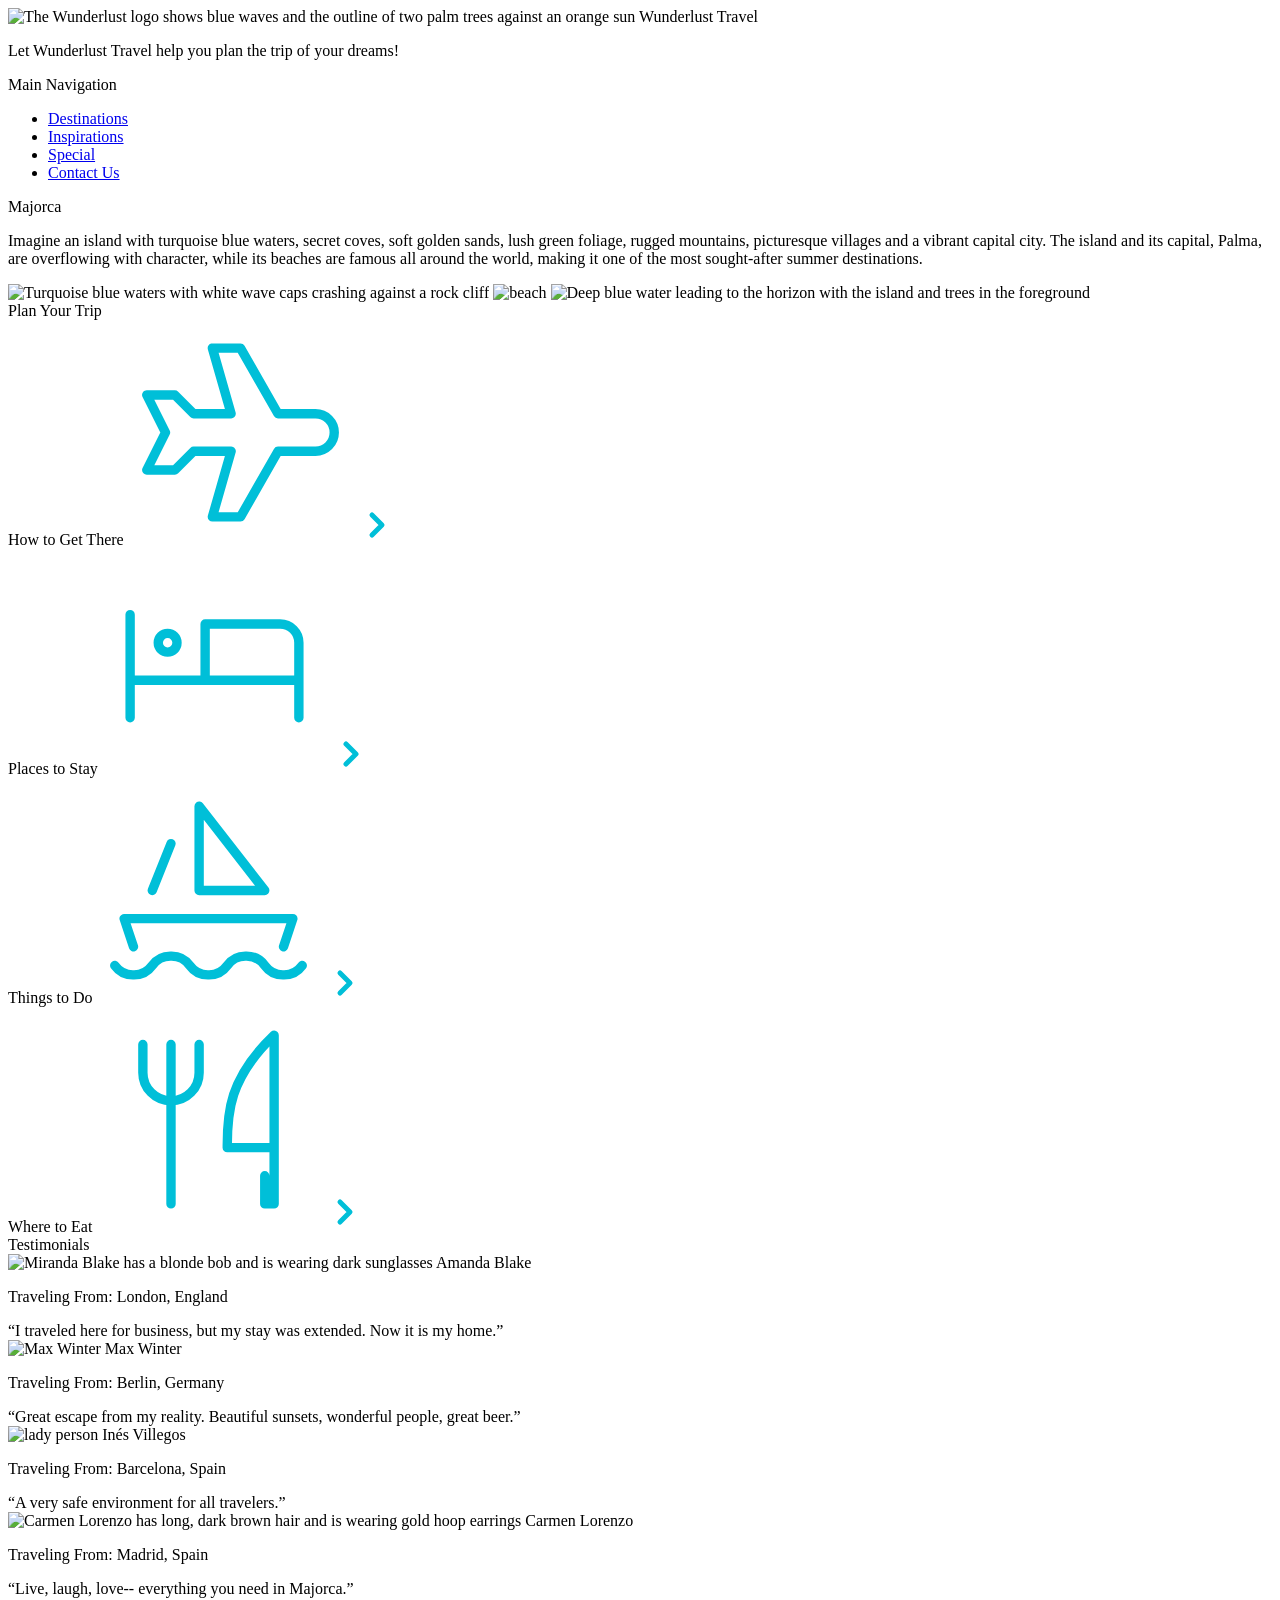
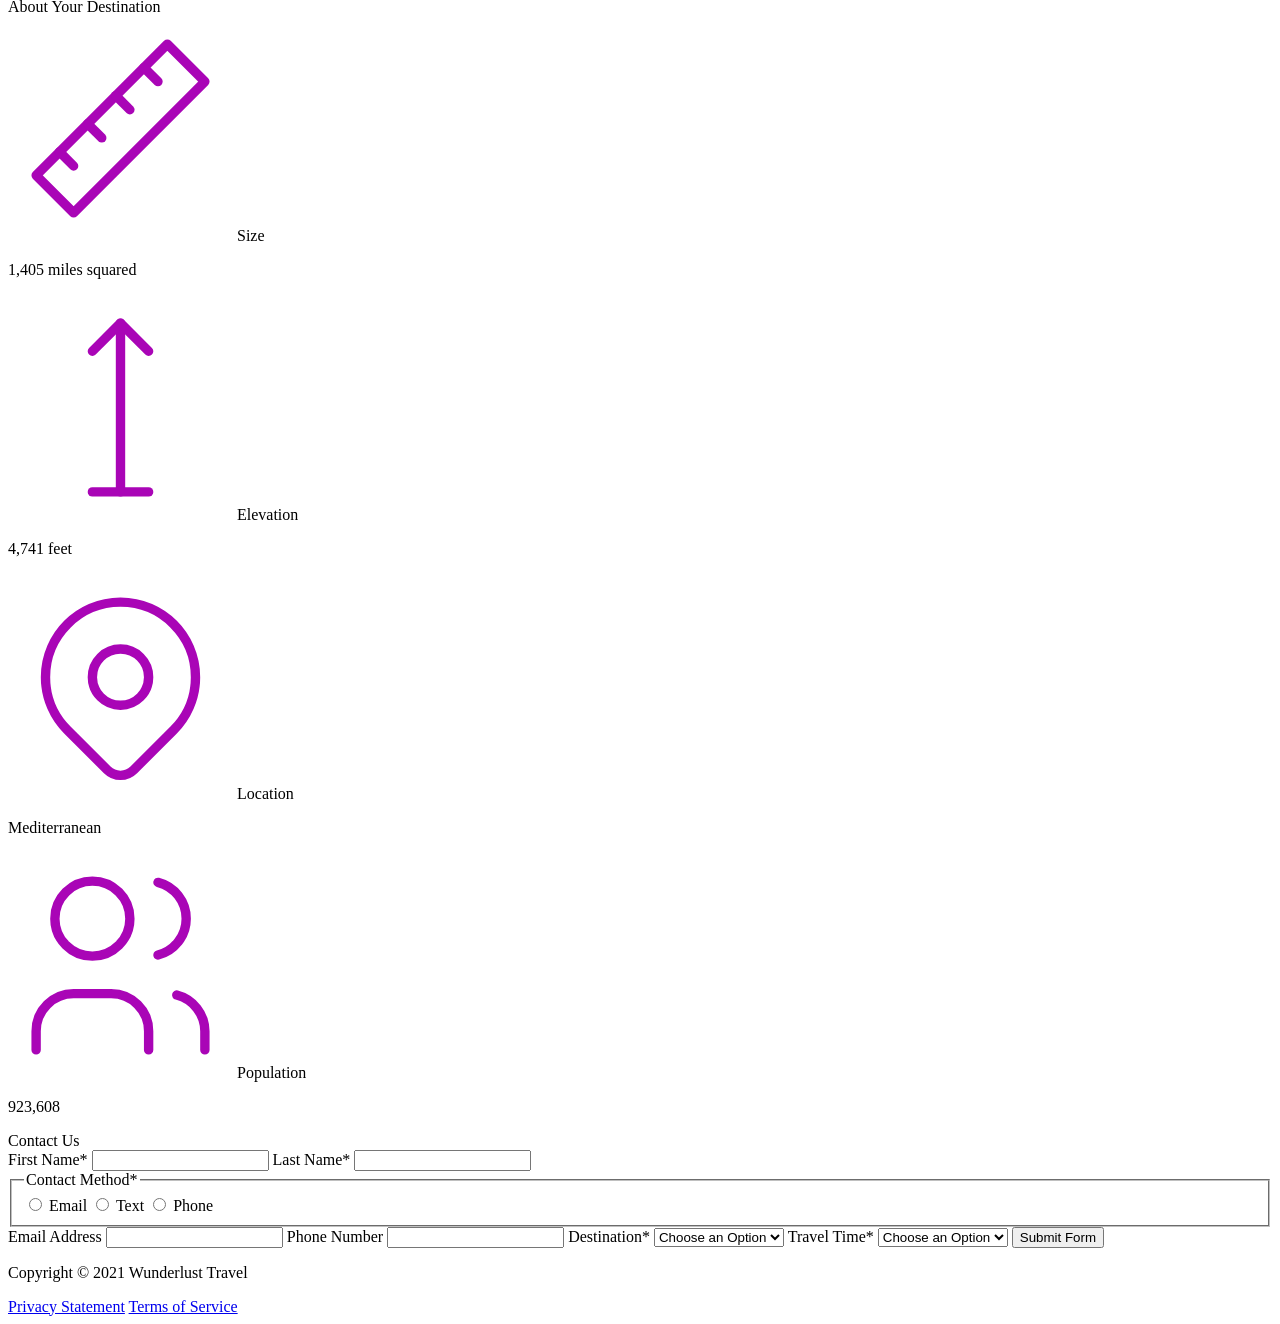
==== majorca.html @ 839fad2a "added majorca.html added majorca.html starter file to wunderlust repository" ====
<!DOCTYPE html>
<html lang="en">
    <head>
<!--         Add all required tags in the head here - meta tags for SEO, responsiveness, and with info about the page, etc., in addition to tags to create a card on Twitter with a large image and open graph tags to allow for sharing on other social media sites -->
    </head>
    <body>
<!--         Reveiew the document and add the proper tags to all of the headings  throughout. Use the outline feature in the validator to ensure that these have been added correctly. See the image of the correct outline as a reference if you have questions 

Also review the alt text on all of the images to ensure that it is descriptive and appropriate-->
        <header>
            <img src="images/logo.png" alt="The Wunderlust logo shows blue waves and the outline of two palm trees against an orange sun">
            Wunderlust Travel
            <p>Let Wunderlust Travel help you plan the trip of your dreams!</p>
            <nav>
                Main Navigation
                <ul>
                    <li><a href="#">Destinations</a></li>
                    <li><a href="#">Inspirations</a></li>
                    <li><a href="#">Special</a></li>
                    <li><a href="#">Contact Us</a></li>
                </ul>
            </nav>
        </header>
        <main>
            <article>  
                Majorca
                <p>Imagine an island with turquoise blue waters, secret coves, soft golden sands, lush green foliage, rugged mountains, picturesque villages and a vibrant capital city. The island and its capital, Palma, are overflowing with character, while its beaches are famous all around the world, making it one of the most sought-after summer destinations.</p>
                <img src="images/majorca-waves.png" alt="Turquoise blue waters with white wave caps crashing against a rock cliff">
                <img src="images/majorca-beach.png" alt="beach">
                <img src="images/majorca-cove.png" alt="Deep blue water leading to the horizon with the island and trees in the foreground">
                <section>
                    Plan Your Trip
                    <section>
                        How to Get There
                        <svg xmlns="http://www.w3.org/2000/svg" class="icon icon-tabler icon-tabler-plane" width="225" height="225" viewBox="0 0 24 24" stroke-width="1" stroke="#00bfd8" fill="none" stroke-linecap="round" stroke-linejoin="round"> <path stroke="none" d="M0 0h24v24H0z" fill="none"/> <path d="M16 10h4a2 2 0 0 1 0 4h-4l-4 7h-3l2 -7h-4l-2 2h-3l2 -4l-2 -4h3l2 2h4l-2 -7h3z" /></svg>
                        <a href="#" title="Search for flights">
                            <svg xmlns="http://www.w3.org/2000/svg" class="icon icon-tabler icon-tabler-chevron-right" width="40" height="40" viewBox="0 0 24 24" stroke-width="3" stroke="#00bfd8" fill="none" stroke-linecap="round" stroke-linejoin="round"><path stroke="none" d="M0 0h24v24H0z" fill="none"/><polyline points="9 6 15 12 9 18" /></svg>
                        </a>
                    </section>      
                    <section>
                        Places to Stay
                        <svg xmlns="http://www.w3.org/2000/svg" class="icon icon-tabler icon-tabler-bed" width="225" height="225" viewBox="0 0 24 24" stroke-width="1" stroke="#00bfd8" fill="none" stroke-linecap="round" stroke-linejoin="round"><path stroke="none" d="M0 0h24v24H0z" fill="none"/><path d="M3 7v11m0 -4h18m0 4v-8a2 2 0 0 0 -2 -2h-8v6" /><circle cx="7" cy="10" r="1" /></svg>
                        <a href="#" title="Search for hotels">
                            <svg xmlns="http://www.w3.org/2000/svg" class="icon icon-tabler icon-tabler-chevron-right" width="40" height="40" viewBox="0 0 24 24" stroke-width="3" stroke="#00bfd8" fill="none" stroke-linecap="round" stroke-linejoin="round"><path stroke="none" d="M0 0h24v24H0z" fill="none"/><polyline points="9 6 15 12 9 18" /></svg> 
                        </a>
                    </section>
                    <section>
                        Things to Do
                        <svg xmlns="http://www.w3.org/2000/svg" class="icon icon-tabler icon-tabler-sailboat" width="225" height="225" viewBox="0 0 24 24" stroke-width="1" stroke="#00bfd8" fill="none" stroke-linecap="round" stroke-linejoin="round"><path stroke="none" d="M0 0h24v24H0z" fill="none"/><path d="M2 20a2.4 2.4 0 0 0 2 1a2.4 2.4 0 0 0 2 -1a2.4 2.4 0 0 1 2 -1a2.4 2.4 0 0 1 2 1a2.4 2.4 0 0 0 2 1a2.4 2.4 0 0 0 2 -1a2.4 2.4 0 0 1 2 -1a2.4 2.4 0 0 1 2 1a2.4 2.4 0 0 0 2 1a2.4 2.4 0 0 0 2 -1" /><path d="M4 18l-1 -3h18l-1 3" /><path d="M11 12h7l-7 -9v9" /><line x1="8" y1="7" x2="6" y2="12" /></svg>
                        <a href="#" title="Search for Activities">
                            <svg xmlns="http://www.w3.org/2000/svg" class="icon icon-tabler icon-tabler-chevron-right" width="40" height="40" viewBox="0 0 24 24" stroke-width="3" stroke="#00bfd8" fill="none" stroke-linecap="round" stroke-linejoin="round"><path stroke="none" d="M0 0h24v24H0z" fill="none"/><polyline points="9 6 15 12 9 18" /></svg> 
                        </a>                     
                    </section>    
                    <section>
                        Where to Eat
                        <svg xmlns="http://www.w3.org/2000/svg" class="icon icon-tabler icon-tabler-tools-kitchen-2" width="225" height="225" viewBox="0 0 24 24" stroke-width="1" stroke="#00bfd8" fill="none" stroke-linecap="round" stroke-linejoin="round"><path stroke="none" d="M0 0h24v24H0z" fill="none"/><path d="M19 3v12h-5c-.023 -3.681 .184 -7.406 5 -12zm0 12v6h-1v-3m-10 -14v17m-3 -17v3a3 3 0 1 0 6 0v-3" /></svg>
                        <a href="#" title="Search for Restaurants">
                            <svg xmlns="http://www.w3.org/2000/svg" class="icon icon-tabler icon-tabler-chevron-right" width="40" height="40" viewBox="0 0 24 24" stroke-width="3" stroke="#00bfd8" fill="none" stroke-linecap="round" stroke-linejoin="round"><path stroke="none" d="M0 0h24v24H0z" fill="none"/><polyline points="9 6 15 12 9 18" /></svg>                          
                        </a>
                    </section>   
                </section>
                <section>
                    Testimonials
                    <section>
                        <img src="images/mirando-blake.png" alt="Miranda Blake has a blonde bob and is wearing dark sunglasses">
                        Amanda Blake
                        <p>Traveling From: London, England</p>
                        <q>I traveled here for business, but my stay was extended. Now it is my home.</q>
                    </section>
                    <section>
                        <img src="images/max-winter.png" alt="Max Winter">
                        Max Winter
                        <p>Traveling From: Berlin, Germany</p>
                        <q>Great escape from my reality. Beautiful sunsets, wonderful people, great beer.</q>
                    </section>
                    <section>
                        <img src="images/ines-villegoes.png" alt="lady person">
                        Inés Villegos
                        <p>Traveling From: Barcelona, Spain</p>
                        <q>A very safe environment for all travelers.</q>
                    </section>
                    <section>
                        <img src="images/carmen-lorenzo.png" alt="Carmen Lorenzo has long, dark brown hair and is wearing gold hoop earrings">
                        Carmen Lorenzo
                        <p>Traveling From: Madrid, Spain</p>
                        <q>Live, laugh, love-- everything you need in Majorca.</q>
                    </section>
                </section>
                <section>
                    About Your Destination
                    <section>
                        <svg xmlns="http://www.w3.org/2000/svg" class="icon icon-tabler icon-tabler-ruler-2" width="225" height="225" viewBox="0 0 24 24" stroke-width="1" stroke="#a905b6" fill="none" stroke-linecap="round" stroke-linejoin="round"><path stroke="none" d="M0 0h24v24H0z" fill="none"/><path d="M17 3l4 4l-14 14l-4 -4z" /><path d="M16 7l-1.5 -1.5" /><path d="M13 10l-1.5 -1.5" /><path d="M10 13l-1.5 -1.5" /><path d="M7 16l-1.5 -1.5" /></svg>
                        Size
                        <p>1,405 miles squared</p>
                    </section>
                    <section>
                        <svg xmlns="http://www.w3.org/2000/svg" class="icon icon-tabler icon-tabler-arrow-top-bar" width="225" height="225" viewBox="0 0 24 24" stroke-width="1" stroke="#a905b6" fill="none" stroke-linecap="round" stroke-linejoin="round"><path stroke="none" d="M0 0h24v24H0z" fill="none"/><line x1="12" y1="21" x2="12" y2="3" /><path d="M15 6l-3 -3l-3 3" /><line x1="9" y1="21" x2="15" y2="21" /></svg>
                        Elevation
                        <p>4,741 feet</p>
                    </section>
                    <section>
                        <svg xmlns="http://www.w3.org/2000/svg" class="icon icon-tabler icon-tabler-map-pin" width="225" height="225" viewBox="0 0 24 24" stroke-width="1" stroke="#a905b6" fill="none" stroke-linecap="round" stroke-linejoin="round"><path stroke="none" d="M0 0h24v24H0z" fill="none"/><circle cx="12" cy="11" r="3" /><path d="M17.657 16.657l-4.243 4.243a2 2 0 0 1 -2.827 0l-4.244 -4.243a8 8 0 1 1 11.314 0z" /></svg>
                        Location
                        <p>Mediterranean</p>
                    </section>
                    <section>
                        <svg xmlns="http://www.w3.org/2000/svg" class="icon icon-tabler icon-tabler-users" width="225" height="225" viewBox="0 0 24 24" stroke-width="1" stroke="#a905b6" fill="none" stroke-linecap="round" stroke-linejoin="round"><path stroke="none" d="M0 0h24v24H0z" fill="none"/><circle cx="9" cy="7" r="4" /><path d="M3 21v-2a4 4 0 0 1 4 -4h4a4 4 0 0 1 4 4v2" /><path d="M16 3.13a4 4 0 0 1 0 7.75" /><path d="M21 21v-2a4 4 0 0 0 -3 -3.85" /></svg>
                        Population
                        <p>923,608</p>
                    </section>
                </section>
                <section>
                    Contact Us
                    <form method="post" action="https://wp.zybooks.com/form-viewer.php">
                        <label for="fName">First Name<span>*</span></label>
                        <input type="text" name="fName" id="fName" autocomplete="given-name" required>
                        <label for="lName">Last Name<span>*</span></label>
                        <input type="text" name="lName" id="lName" autocomplete="family-name" required>
                        <fieldset>
                            <legend>Contact Method<span>*</span></legend>
                            <input type="radio" name="contactPref" id="prefEmail" required>
                            <label for="prefEmail">Email</label>
                            <input type="radio" name="contactPref" id="prefText">
                            <label for="prefText">Text</label>
                            <input type="radio" name="contactPref" id="prefPhone">
                            <label for="prefPhone">Phone</label>
                        </fieldset>
                        <label for="email">Email Address</label>
                        <input type="email" name="email" id="email" autocomplete="email">
                        <label for="phone">Phone Number</label>
                        <input type="tel" name="phone" id="phone" autocomplete="tel">
                        <label for="destination">Destination<span>*</span></label>
                        <select name="destination" id="destination" required>
                            <option value="">Choose an Option</option>
                            <option value="barcelona">Barcelona</option>
                            <option value="granada">Granada</option>
                            <option value="ibiza">Ibiza</option>
                            <option value="madrid">Madrid</option>
                            <option value="majora">Majora</option>
                            <option value="seville">Seville</option>
                            <option value="tenerife">Tenerife</option>
                            <option value="valencia">Valencia</option>
                        </select>
                        <label for="travelTime">Travel Time<span>*</span></label>
                        <select name="travelTime" id="travelTime" required>
                            <option value="">Choose an Option</option>
                            <option value="fall">Fall</option>
                            <option value="winter">Winter</option>
                            <option value="spring">Spring</option>
                            <option value="summer">Summer</option>
                            <option value="flexible">Flexible</option>
                        </select>
                        <input type="submit" name="mySubmit" id="mySubmit" value="Submit Form">
                    </form>
                </section>
            </article>
        </main>
        <footer>
            <p>Copyright &copy; 2021 Wunderlust Travel</p>
            <a href="#">Privacy Statement</a>
            <a href="#">Terms of Service</a>
        </footer>
    </body>
</html>
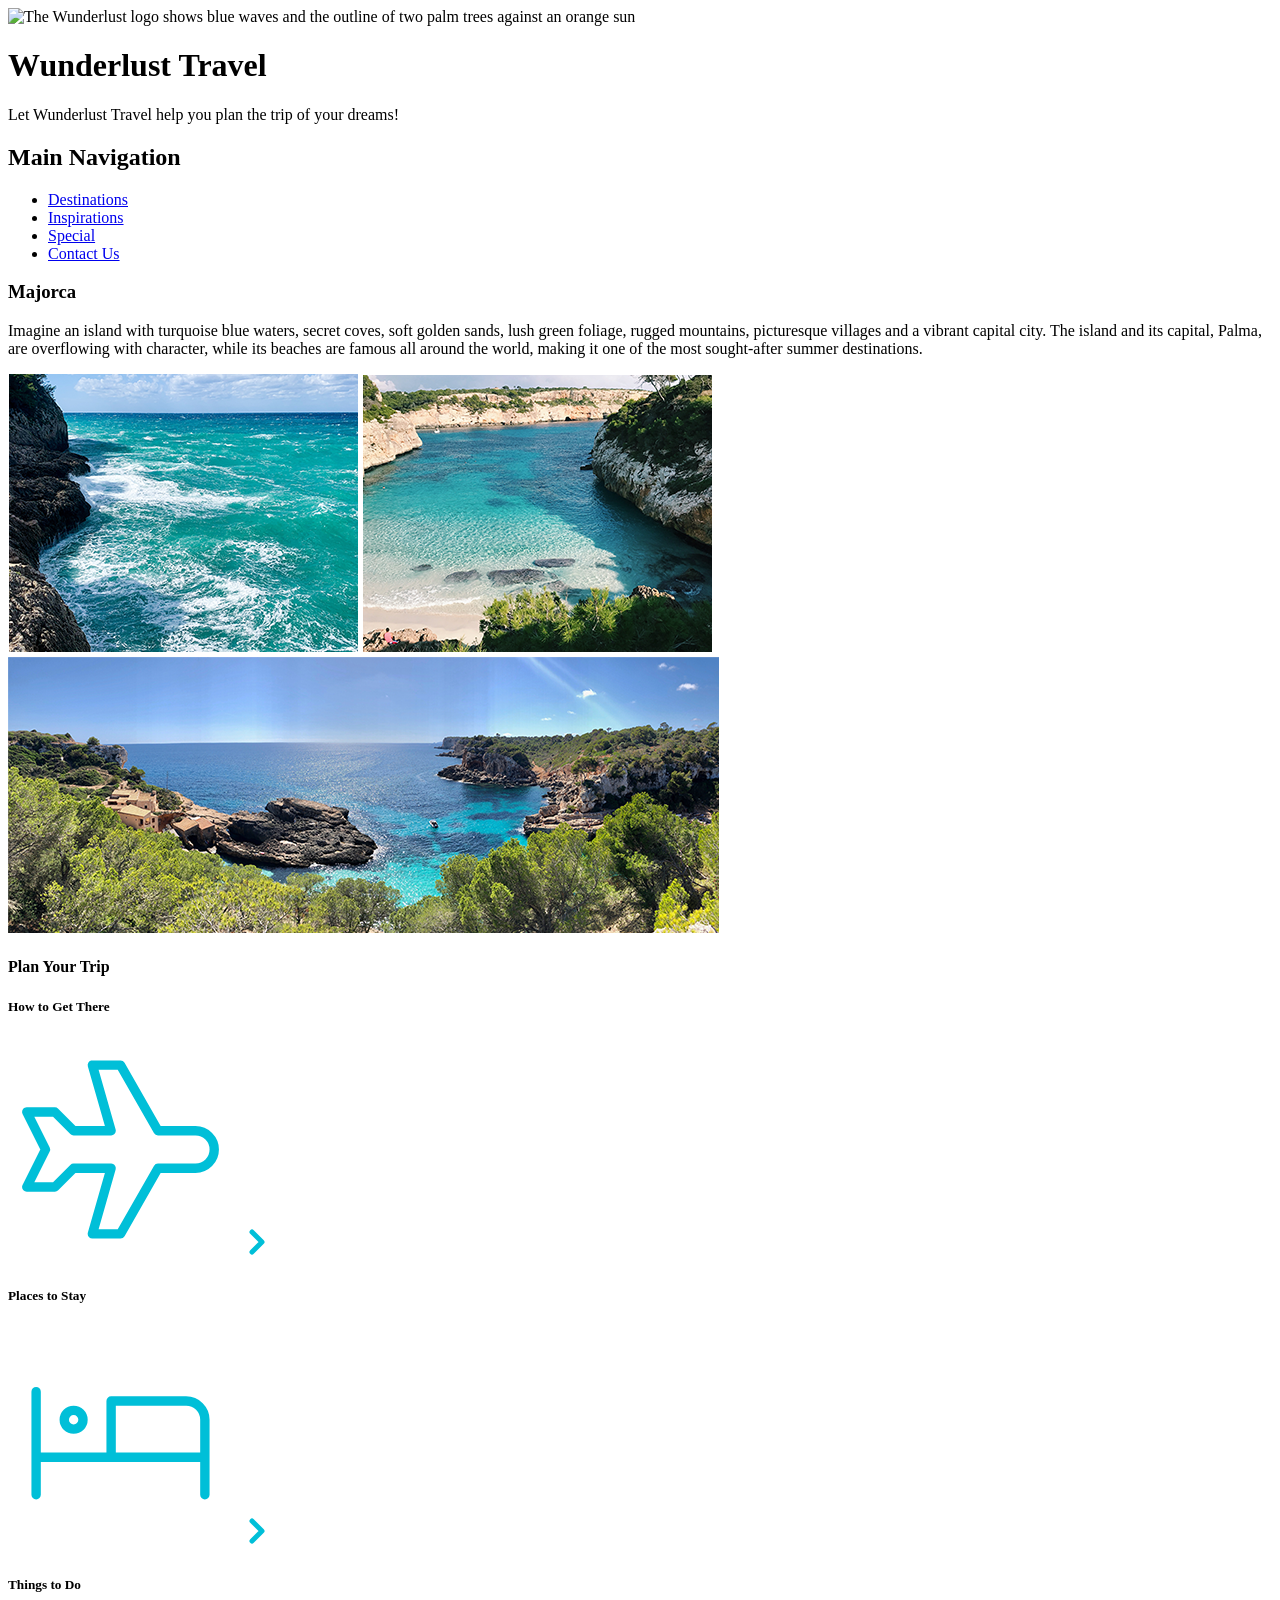
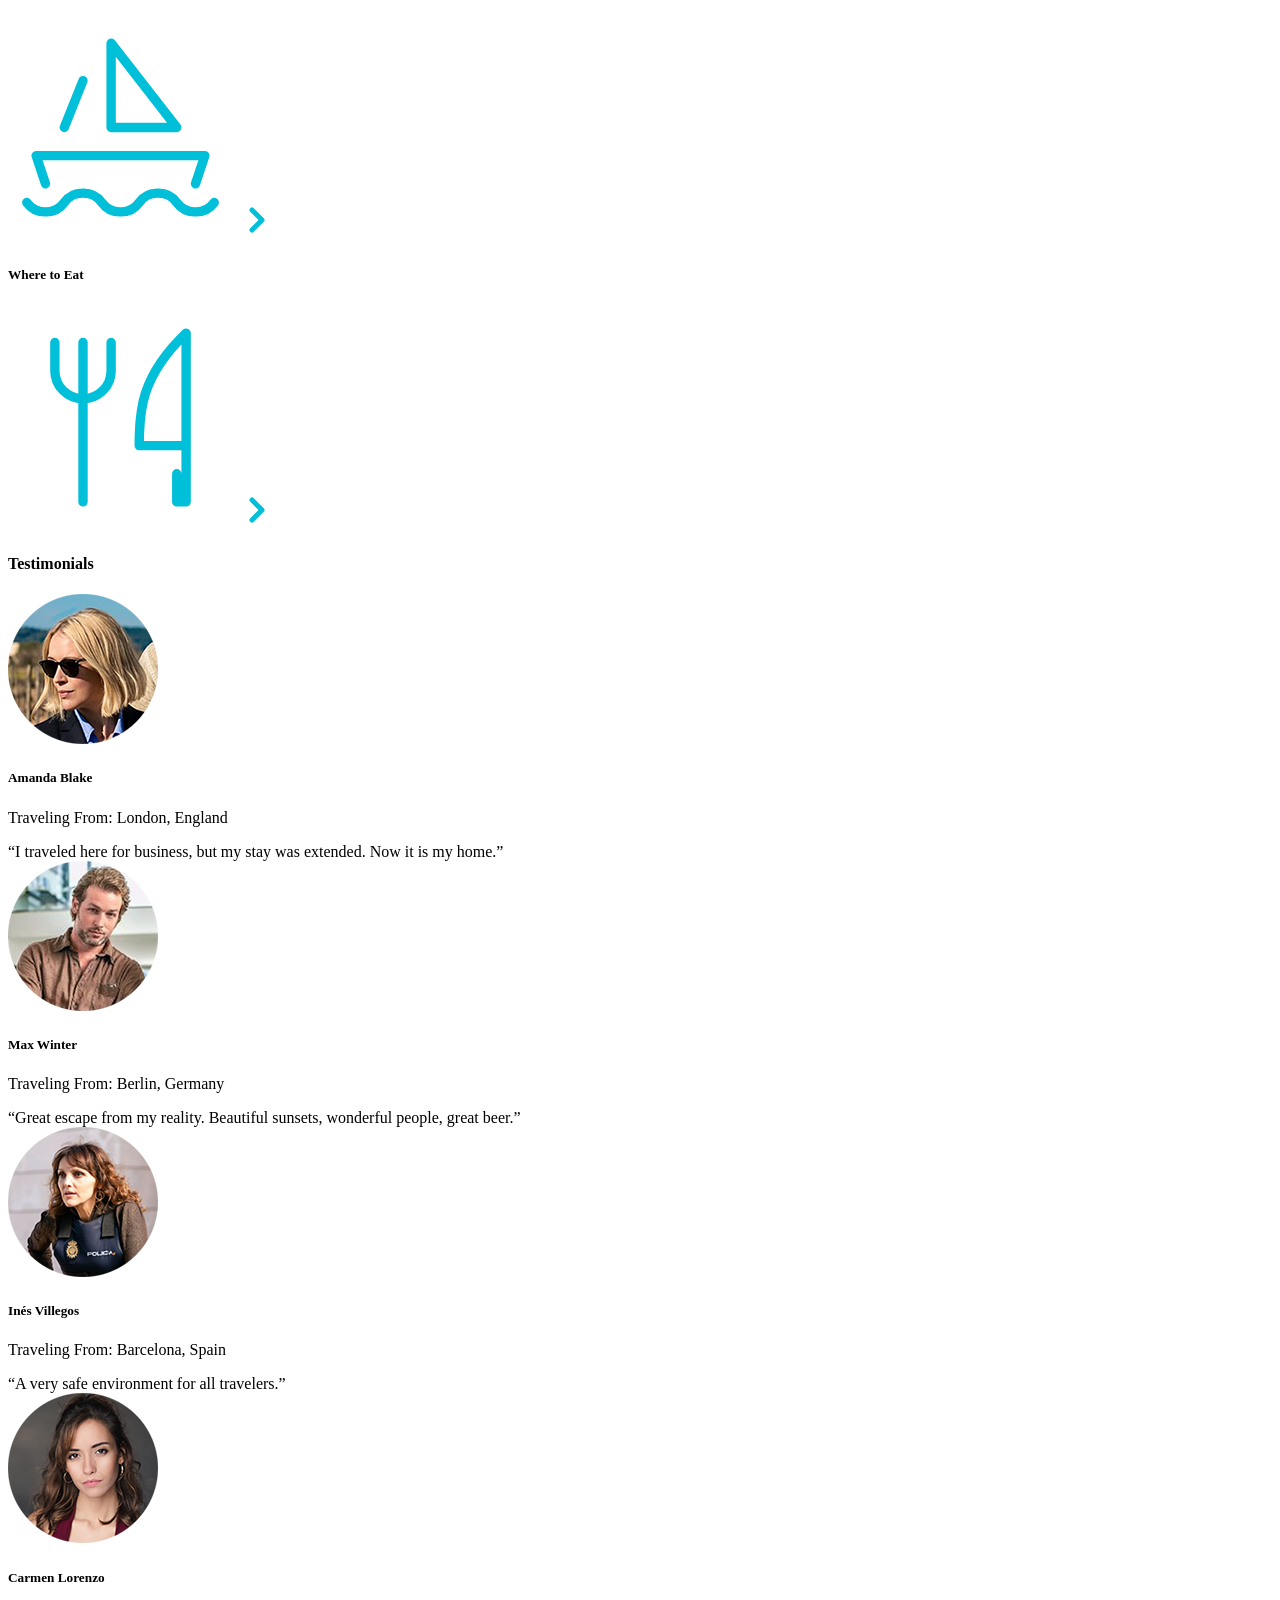
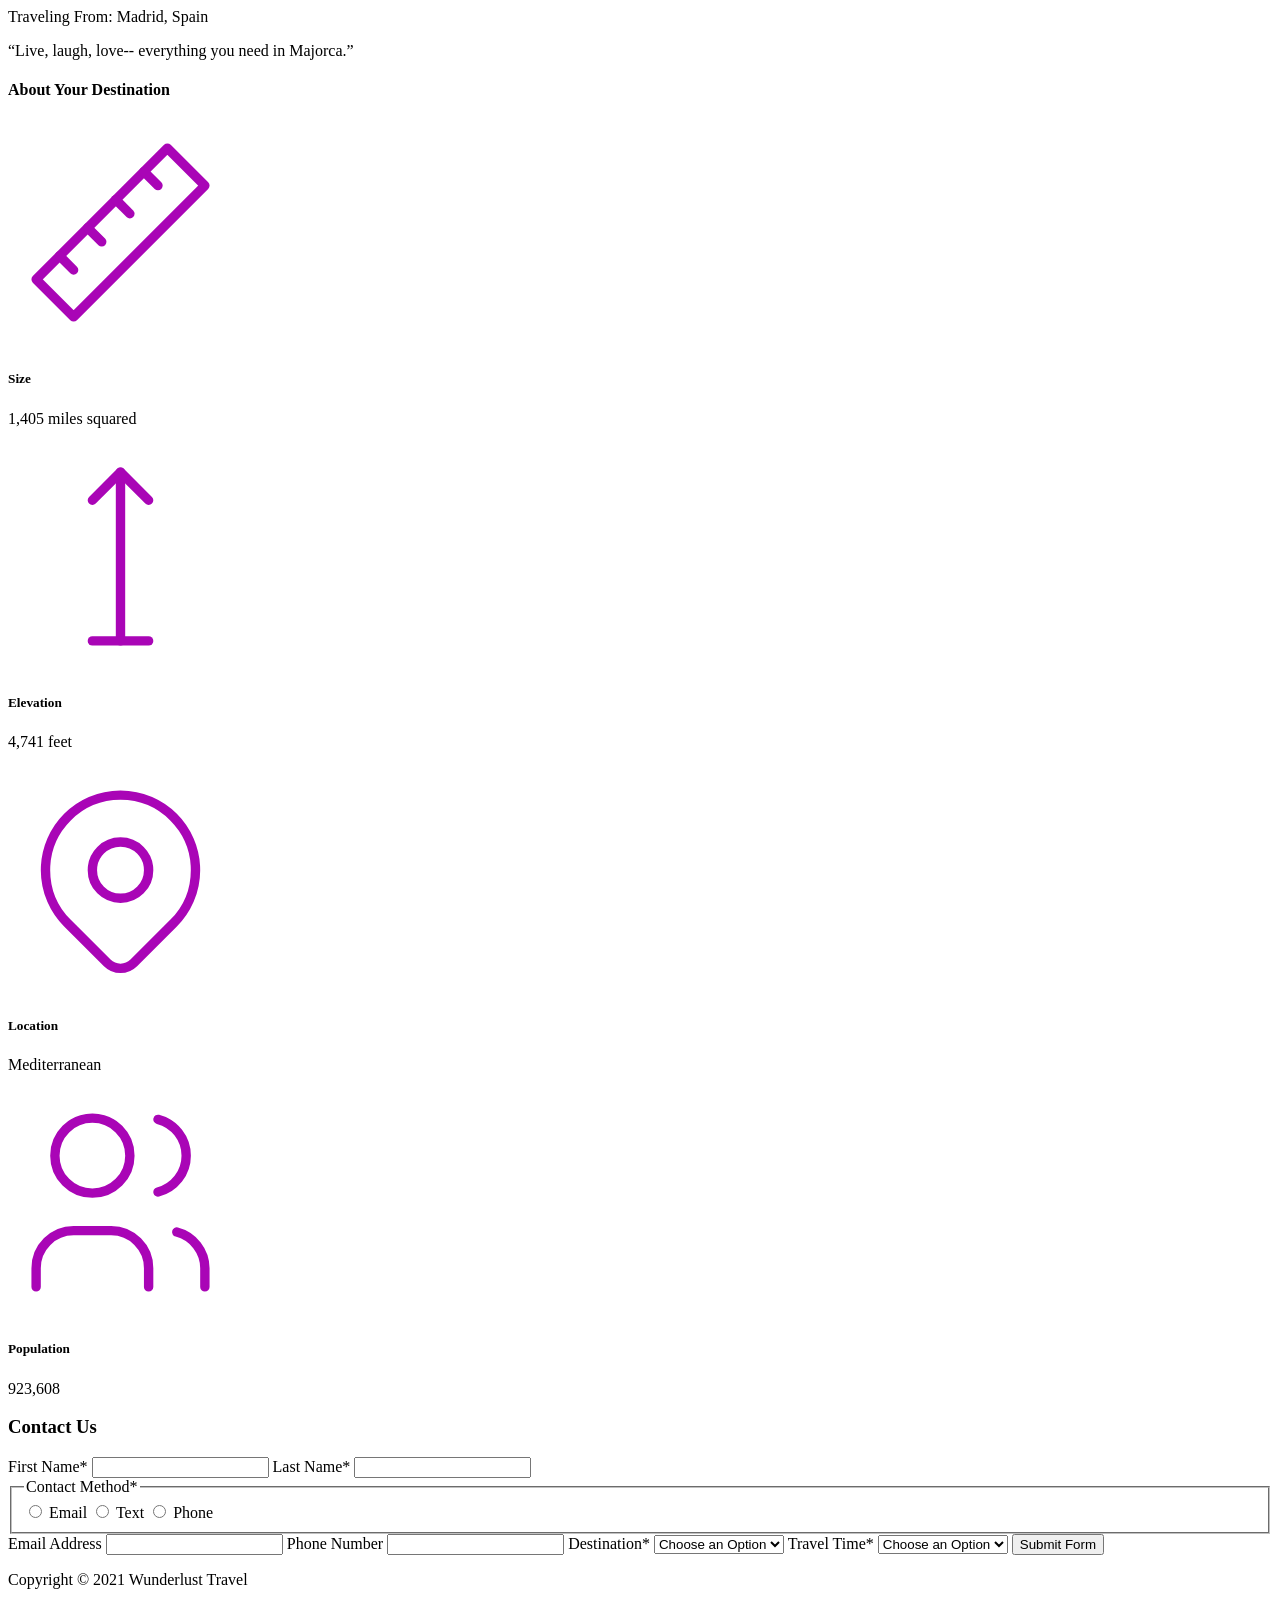
==== commit 0eb7bd0b: "added meta and headings added meta in head for SEO and social media cards, fixed hrefs to images, ch" ====
--- a/majorca.html
+++ b/majorca.html
@@ -2,6 +2,28 @@
 <html lang="en">
     <head>
 <!--         Add all required tags in the head here - meta tags for SEO, responsiveness, and with info about the page, etc., in addition to tags to create a card on Twitter with a large image and open graph tags to allow for sharing on other social media sites -->
+
+<title>Wunderlust Travel</title>
+<meta name="description" content="Let Wunderlust Travel help you plan the trip of your dreams!">
+<meta name="robots" content="index, follow">
+<meta name="viewport" content="width=device-width, initial-scale=1.0">
+<meta name="author" content="Brianna Beasley">
+
+<meta property="og:url" content="https://www.majorca.com/">
+<meta property="og:type" content="website">
+<meta property="og:title" content="Wunderlust Travel">
+<meta property="og:description" content="Let Wunderlust Travel help you plan the trip of your dreams!">
+<meta property="og:image" content="images/logo.png">
+
+<meta name="twitter:card" content="images/logo.png">
+<meta name="twitter:domain" content="majorca.com">
+<meta name="twitter:title" content="Wunderlust Travel">
+<meta name="twitter:description" content="Let Wunderlust Travel help you plan the trip of your dreams!">
+<meta name="twitter:image" content="images/majorca-waves.png">
+<meta name="twitter:url" content="https://www.majorca.com/">
+
+<link rel="stylesheet" href="styles.css">
+<link rel="script" href="javascript.js">
     </head>
     <body>
 <!--         Reveiew the document and add the proper tags to all of the headings  throughout. Use the outline feature in the validator to ensure that these have been added correctly. See the image of the correct outline as a reference if you have questions 
@@ -9,10 +31,10 @@
 Also review the alt text on all of the images to ensure that it is descriptive and appropriate-->
         <header>
             <img src="images/logo.png" alt="The Wunderlust logo shows blue waves and the outline of two palm trees against an orange sun">
-            Wunderlust Travel
+            <h1>Wunderlust Travel</h1>
             <p>Let Wunderlust Travel help you plan the trip of your dreams!</p>
             <nav>
-                Main Navigation
+                <h2>Main Navigation</h2>
                 <ul>
                     <li><a href="#">Destinations</a></li>
                     <li><a href="#">Inspirations</a></li>
@@ -23,36 +45,36 @@
         </header>
         <main>
             <article>  
-                Majorca
+                <h3>Majorca</h3>
                 <p>Imagine an island with turquoise blue waters, secret coves, soft golden sands, lush green foliage, rugged mountains, picturesque villages and a vibrant capital city. The island and its capital, Palma, are overflowing with character, while its beaches are famous all around the world, making it one of the most sought-after summer destinations.</p>
-                <img src="images/majorca-waves.png" alt="Turquoise blue waters with white wave caps crashing against a rock cliff">
-                <img src="images/majorca-beach.png" alt="beach">
-                <img src="images/majorca-cove.png" alt="Deep blue water leading to the horizon with the island and trees in the foreground">
+                <img src="images/majorca-waves-M.png" alt="Turquoise blue waters with white wave caps crashing against a rock cliff">
+                <img src="images/majorca-beach-M.png" alt="vibrant, clear beach surrounded by lots of greenery">
+                <img src="images/majorca-cove-M.png" alt="Deep blue water leading to the horizon with the island and trees in the foreground">
                 <section>
-                    Plan Your Trip
+                    <h4>Plan Your Trip</h4>
                     <section>
-                        How to Get There
+                        <h5>How to Get There</h5>
                         <svg xmlns="http://www.w3.org/2000/svg" class="icon icon-tabler icon-tabler-plane" width="225" height="225" viewBox="0 0 24 24" stroke-width="1" stroke="#00bfd8" fill="none" stroke-linecap="round" stroke-linejoin="round"> <path stroke="none" d="M0 0h24v24H0z" fill="none"/> <path d="M16 10h4a2 2 0 0 1 0 4h-4l-4 7h-3l2 -7h-4l-2 2h-3l2 -4l-2 -4h3l2 2h4l-2 -7h3z" /></svg>
                         <a href="#" title="Search for flights">
                             <svg xmlns="http://www.w3.org/2000/svg" class="icon icon-tabler icon-tabler-chevron-right" width="40" height="40" viewBox="0 0 24 24" stroke-width="3" stroke="#00bfd8" fill="none" stroke-linecap="round" stroke-linejoin="round"><path stroke="none" d="M0 0h24v24H0z" fill="none"/><polyline points="9 6 15 12 9 18" /></svg>
                         </a>
                     </section>      
                     <section>
-                        Places to Stay
+                        <h5>Places to Stay</h5>
                         <svg xmlns="http://www.w3.org/2000/svg" class="icon icon-tabler icon-tabler-bed" width="225" height="225" viewBox="0 0 24 24" stroke-width="1" stroke="#00bfd8" fill="none" stroke-linecap="round" stroke-linejoin="round"><path stroke="none" d="M0 0h24v24H0z" fill="none"/><path d="M3 7v11m0 -4h18m0 4v-8a2 2 0 0 0 -2 -2h-8v6" /><circle cx="7" cy="10" r="1" /></svg>
                         <a href="#" title="Search for hotels">
                             <svg xmlns="http://www.w3.org/2000/svg" class="icon icon-tabler icon-tabler-chevron-right" width="40" height="40" viewBox="0 0 24 24" stroke-width="3" stroke="#00bfd8" fill="none" stroke-linecap="round" stroke-linejoin="round"><path stroke="none" d="M0 0h24v24H0z" fill="none"/><polyline points="9 6 15 12 9 18" /></svg> 
                         </a>
                     </section>
                     <section>
-                        Things to Do
+                        <h5>Things to Do</h5>
                         <svg xmlns="http://www.w3.org/2000/svg" class="icon icon-tabler icon-tabler-sailboat" width="225" height="225" viewBox="0 0 24 24" stroke-width="1" stroke="#00bfd8" fill="none" stroke-linecap="round" stroke-linejoin="round"><path stroke="none" d="M0 0h24v24H0z" fill="none"/><path d="M2 20a2.4 2.4 0 0 0 2 1a2.4 2.4 0 0 0 2 -1a2.4 2.4 0 0 1 2 -1a2.4 2.4 0 0 1 2 1a2.4 2.4 0 0 0 2 1a2.4 2.4 0 0 0 2 -1a2.4 2.4 0 0 1 2 -1a2.4 2.4 0 0 1 2 1a2.4 2.4 0 0 0 2 1a2.4 2.4 0 0 0 2 -1" /><path d="M4 18l-1 -3h18l-1 3" /><path d="M11 12h7l-7 -9v9" /><line x1="8" y1="7" x2="6" y2="12" /></svg>
                         <a href="#" title="Search for Activities">
                             <svg xmlns="http://www.w3.org/2000/svg" class="icon icon-tabler icon-tabler-chevron-right" width="40" height="40" viewBox="0 0 24 24" stroke-width="3" stroke="#00bfd8" fill="none" stroke-linecap="round" stroke-linejoin="round"><path stroke="none" d="M0 0h24v24H0z" fill="none"/><polyline points="9 6 15 12 9 18" /></svg> 
                         </a>                     
                     </section>    
                     <section>
-                        Where to Eat
+                        <h5>Where to Eat</h5>
                         <svg xmlns="http://www.w3.org/2000/svg" class="icon icon-tabler icon-tabler-tools-kitchen-2" width="225" height="225" viewBox="0 0 24 24" stroke-width="1" stroke="#00bfd8" fill="none" stroke-linecap="round" stroke-linejoin="round"><path stroke="none" d="M0 0h24v24H0z" fill="none"/><path d="M19 3v12h-5c-.023 -3.681 .184 -7.406 5 -12zm0 12v6h-1v-3m-10 -14v17m-3 -17v3a3 3 0 1 0 6 0v-3" /></svg>
                         <a href="#" title="Search for Restaurants">
                             <svg xmlns="http://www.w3.org/2000/svg" class="icon icon-tabler icon-tabler-chevron-right" width="40" height="40" viewBox="0 0 24 24" stroke-width="3" stroke="#00bfd8" fill="none" stroke-linecap="round" stroke-linejoin="round"><path stroke="none" d="M0 0h24v24H0z" fill="none"/><polyline points="9 6 15 12 9 18" /></svg>                          
@@ -60,57 +82,57 @@
                     </section>   
                 </section>
                 <section>
-                    Testimonials
+                    <h4>Testimonials</h4>
                     <section>
-                        <img src="images/mirando-blake.png" alt="Miranda Blake has a blonde bob and is wearing dark sunglasses">
-                        Amanda Blake
+                        <img src="images/miranda-blake-M.png" alt="Miranda Blake has a blonde bob and is wearing dark sunglasses">
+                        <h5>Amanda Blake</h5>
                         <p>Traveling From: London, England</p>
                         <q>I traveled here for business, but my stay was extended. Now it is my home.</q>
                     </section>
                     <section>
-                        <img src="images/max-winter.png" alt="Max Winter">
-                        Max Winter
+                        <img src="images/max-winter-M.png" alt="Max Winter has a beard and light brown button down shirt with blond hair and beard">
+                        <h5>Max Winter</h5>
                         <p>Traveling From: Berlin, Germany</p>
                         <q>Great escape from my reality. Beautiful sunsets, wonderful people, great beer.</q>
                     </section>
                     <section>
-                        <img src="images/ines-villegoes.png" alt="lady person">
-                        Inés Villegos
+                        <img src="images/ines-villegoes-M.png" alt="Ines Villegos wear a navy blue apron with a grey longsleeve shirt underneath, with long wavy brown hair">
+                        <h5>Inés Villegos</h5>
                         <p>Traveling From: Barcelona, Spain</p>
                         <q>A very safe environment for all travelers.</q>
                     </section>
                     <section>
-                        <img src="images/carmen-lorenzo.png" alt="Carmen Lorenzo has long, dark brown hair and is wearing gold hoop earrings">
-                        Carmen Lorenzo
+                        <img src="images/carmen-lorenzo-M.png" alt="Carmen Lorenzo has long, dark brown hair and is wearing gold hoop earrings">
+                        <h5>Carmen Lorenzo</h5>
                         <p>Traveling From: Madrid, Spain</p>
                         <q>Live, laugh, love-- everything you need in Majorca.</q>
                     </section>
                 </section>
                 <section>
-                    About Your Destination
+                    <h4>About Your Destination</h4>
                     <section>
                         <svg xmlns="http://www.w3.org/2000/svg" class="icon icon-tabler icon-tabler-ruler-2" width="225" height="225" viewBox="0 0 24 24" stroke-width="1" stroke="#a905b6" fill="none" stroke-linecap="round" stroke-linejoin="round"><path stroke="none" d="M0 0h24v24H0z" fill="none"/><path d="M17 3l4 4l-14 14l-4 -4z" /><path d="M16 7l-1.5 -1.5" /><path d="M13 10l-1.5 -1.5" /><path d="M10 13l-1.5 -1.5" /><path d="M7 16l-1.5 -1.5" /></svg>
-                        Size
+                        <h5>Size</h5>
                         <p>1,405 miles squared</p>
                     </section>
                     <section>
                         <svg xmlns="http://www.w3.org/2000/svg" class="icon icon-tabler icon-tabler-arrow-top-bar" width="225" height="225" viewBox="0 0 24 24" stroke-width="1" stroke="#a905b6" fill="none" stroke-linecap="round" stroke-linejoin="round"><path stroke="none" d="M0 0h24v24H0z" fill="none"/><line x1="12" y1="21" x2="12" y2="3" /><path d="M15 6l-3 -3l-3 3" /><line x1="9" y1="21" x2="15" y2="21" /></svg>
-                        Elevation
+                        <h5>Elevation</h5>
                         <p>4,741 feet</p>
                     </section>
                     <section>
                         <svg xmlns="http://www.w3.org/2000/svg" class="icon icon-tabler icon-tabler-map-pin" width="225" height="225" viewBox="0 0 24 24" stroke-width="1" stroke="#a905b6" fill="none" stroke-linecap="round" stroke-linejoin="round"><path stroke="none" d="M0 0h24v24H0z" fill="none"/><circle cx="12" cy="11" r="3" /><path d="M17.657 16.657l-4.243 4.243a2 2 0 0 1 -2.827 0l-4.244 -4.243a8 8 0 1 1 11.314 0z" /></svg>
-                        Location
+                        <h5>Location</h5>
                         <p>Mediterranean</p>
                     </section>
                     <section>
                         <svg xmlns="http://www.w3.org/2000/svg" class="icon icon-tabler icon-tabler-users" width="225" height="225" viewBox="0 0 24 24" stroke-width="1" stroke="#a905b6" fill="none" stroke-linecap="round" stroke-linejoin="round"><path stroke="none" d="M0 0h24v24H0z" fill="none"/><circle cx="9" cy="7" r="4" /><path d="M3 21v-2a4 4 0 0 1 4 -4h4a4 4 0 0 1 4 4v2" /><path d="M16 3.13a4 4 0 0 1 0 7.75" /><path d="M21 21v-2a4 4 0 0 0 -3 -3.85" /></svg>
-                        Population
+                        <h5>Population</h5>
                         <p>923,608</p>
                     </section>
                 </section>
                 <section>
-                    Contact Us
+                    <h3>Contact Us</h3>
                     <form method="post" action="https://wp.zybooks.com/form-viewer.php">
                         <label for="fName">First Name<span>*</span></label>
                         <input type="text" name="fName" id="fName" autocomplete="given-name" required>
